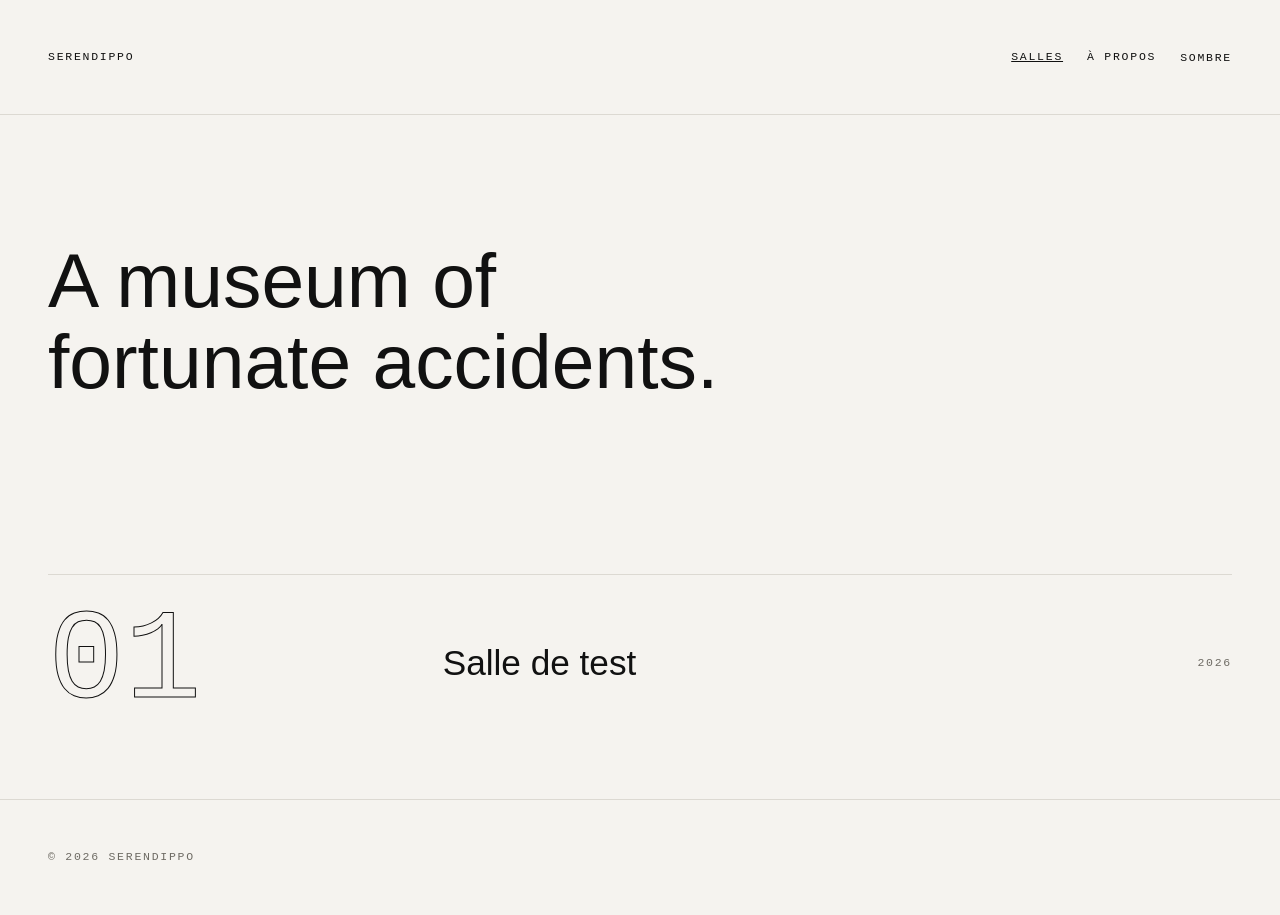
==== index.html @ 0b19ab28 "Musée virtuel : structure initiale" ====
<!doctype html>
<html lang="fr">
<head>
<meta charset="utf-8">
<meta name="viewport" content="width=device-width, initial-scale=1">
<title>SERENDIPPO</title>
<link rel="icon" href="data:image/svg+xml,%3Csvg xmlns='http://www.w3.org/2000/svg' viewBox='0 0 32 32'%3E%3Crect fill='%23111' width='32' height='32'/%3E%3C/svg%3E">
<script>try{var t=localStorage.getItem("theme");if(t==="light"||t==="dark"){document.documentElement.setAttribute("data-theme",t);}}catch(e){}</script>
<link rel="stylesheet" href="css/style.css">
</head>
<body data-page="home">
<header id="site-header"></header>
<main id="app"></main>
<footer id="site-footer"></footer>
<noscript>Ce musée nécessite JavaScript.</noscript>
<script defer src="data/projects.js"></script>
<script defer src="js/main.js"></script>
</body>
</html>
---- css/style.css ----
:root {
  color-scheme: light;
  --bg: #f5f3ef;
  --fg: #111111;
  --dim: #6e6b64;
  --line: #dcd9d2;
  --pad: clamp(1rem, 4vw, 3rem);
  --sans: "Helvetica Neue", Helvetica, Arial, sans-serif;
  --mono: ui-monospace, "SF Mono", Menlo, Consolas, monospace;
}

@media (prefers-color-scheme: dark) {
  :root:not([data-theme="light"]) {
    color-scheme: dark;
    --bg: #0a0a0a;
    --fg: #e8e5de;
    --dim: #8a877f;
    --line: #2a2a28;
  }
}

:root[data-theme="dark"] {
  color-scheme: dark;
  --bg: #0a0a0a;
  --fg: #e8e5de;
  --dim: #8a877f;
  --line: #2a2a28;
}

* {
  box-sizing: border-box;
}

html {
  scroll-behavior: smooth;
}

@media (prefers-reduced-motion: reduce) {
  html {
    scroll-behavior: auto;
  }
  *, *::before, *::after {
    animation-duration: 0.01ms !important;
    animation-iteration-count: 1 !important;
    transition-duration: 0.01ms !important;
  }
}

body {
  margin: 0;
  background: var(--bg);
  color: var(--fg);
  font-family: var(--sans);
  font-weight: 300;
  line-height: 1.6;
}

a {
  color: inherit;
  text-decoration: none;
}

a:hover {
  text-decoration: underline;
}

:focus-visible {
  outline: 1px solid var(--fg);
  outline-offset: 4px;
}

.nav-link, #theme-toggle {
  font-family: var(--mono);
  text-transform: uppercase;
  letter-spacing: 0.15em;
  font-size: 0.72rem;
  color: var(--fg);
  background: none;
  border: 0;
  padding: 0;
  cursor: pointer;
}

.nav-link:hover, #theme-toggle:hover {
  text-decoration: underline;
}

.nav-link.active {
  text-decoration: underline;
}

#site-header {
  position: sticky;
  top: 0;
  z-index: 40;
  background: var(--bg);
  padding: var(--pad);
  display: flex;
  justify-content: space-between;
  align-items: center;
  border-bottom: 1px solid var(--line);
}

#site-header .title {
  font-family: var(--mono);
  text-transform: uppercase;
  letter-spacing: 0.15em;
  font-size: 0.72rem;
}

#site-header nav {
  display: flex;
  gap: 1.5rem;
  align-items: center;
}

#site-footer {
  padding: var(--pad);
  font-family: var(--mono);
  font-size: 0.72rem;
  color: var(--dim);
  text-transform: uppercase;
  letter-spacing: 0.15em;
  border-top: 1px solid var(--line);
}

.home-statement {
  font-size: clamp(2rem, 6vw, 5.5rem);
  line-height: 1.05;
  max-width: 20ch;
  padding: var(--pad);
  font-weight: 300;
}

.rooms-list {
  padding: var(--pad);
}

.room-link {
  display: grid;
  grid-template-columns: 1fr 1fr 1fr;
  align-items: center;
  padding: 1.5rem 0;
  border-top: 1px solid var(--line);
  opacity: 0;
  animation: fadeIn 0.6s forwards;
}

@keyframes fadeIn {
  to { opacity: 1; }
}

.room-link:nth-child(1) { animation-delay: 0.1s; }
.room-link:nth-child(2) { animation-delay: 0.2s; }
.room-link:nth-child(3) { animation-delay: 0.3s; }
.room-link:nth-child(4) { animation-delay: 0.4s; }
.room-link:nth-child(5) { animation-delay: 0.5s; }
.room-link:nth-child(6) { animation-delay: 0.6s; }
.room-link:nth-child(7) { animation-delay: 0.7s; }
.room-link:nth-child(8) { animation-delay: 0.8s; }
.room-link:nth-child(9) { animation-delay: 0.9s; }
.room-link:nth-child(10) { animation-delay: 1.0s; }

.room-number {
  font-family: var(--mono);
  font-size: clamp(3rem, 10vw, 9rem);
  line-height: 1;
  color: transparent;
  -webkit-text-stroke: 1px var(--fg);
  transition: color 0.3s;
}

@media (hover: hover) and (min-width: 900px) {
  .room-link:hover .room-number {
    color: var(--fg);
  }
}

.room-title {
  font-size: clamp(1.2rem, 3vw, 2.2rem);
  font-weight: 300;
}

.room-year {
  font-family: var(--mono);
  font-size: 0.72rem;
  text-transform: uppercase;
  letter-spacing: 0.15em;
  text-align: right;
  color: var(--dim);
}

#preview {
  position: fixed;
  right: 4vw;
  top: 50%;
  transform: translateY(-50%);
  width: 22vw;
  pointer-events: none;
  opacity: 0;
  transition: opacity 0.3s;
  z-index: 30;
}

#preview.visible {
  opacity: 1;
}

.room-header {
  padding: var(--pad);
}

.room-header .room-number {
  -webkit-text-stroke: 1px var(--fg);
}

.room-header h1 {
  font-size: clamp(2rem, 5vw, 4rem);
  font-weight: 300;
  margin: 0.5rem 0 0.25rem;
}

.room-header .room-year {
  margin-top: 0;
}

.room-text {
  max-width: 52ch;
  color: var(--dim);
  padding: 0 var(--pad) var(--pad);
  margin: 0;
  line-height: 1.7;
}

.wall {
  display: grid;
  grid-template-columns: repeat(12, 1fr);
  row-gap: clamp(4rem, 12vh, 10rem);
  padding: var(--pad);
}

.work {
  opacity: 0;
  animation: fadeIn 0.6s forwards;
}

.work:nth-child(odd) {
  grid-column: 2 / 9;
}

.work:nth-child(even) {
  grid-column: 6 / 13;
  justify-self: end;
}

@media (max-width: 700px) {
  .work {
    grid-column: 1 / -1 !important;
    justify-self: stretch !important;
  }
}

.work img {
  width: auto;
  height: auto;
  max-width: 100%;
  max-height: 88vh;
  display: block;
  cursor: zoom-in;
}

.work figcaption {
  margin-top: 0.8rem;
  font-family: var(--mono);
  font-size: 0.72rem;
  color: var(--dim);
  text-transform: uppercase;
  letter-spacing: 0.15em;
}

.work figcaption .work-id {
  color: var(--fg);
}

#lightbox {
  position: fixed;
  inset: 0;
  z-index: 50;
  background: var(--bg);
  display: flex;
  flex-direction: column;
  align-items: center;
  justify-content: center;
  padding: 2rem;
  gap: 1rem;
}

#lightbox[hidden] {
  display: none;
}

#lightbox img {
  max-width: 92vw;
  max-height: 78vh;
  object-fit: contain;
}

#lightbox figcaption {
  font-family: var(--mono);
  font-size: 0.72rem;
  color: var(--dim);
  text-transform: uppercase;
  letter-spacing: 0.15em;
  white-space: nowrap;
}

#lightbox figcaption .work-id {
  color: var(--fg);
}

#lightbox-controls {
  display: flex;
  gap: 1rem;
}

#lightbox-controls button {
  background: transparent;
  border: 1px solid var(--line);
  color: var(--fg);
  padding: 0.5rem 1rem;
  font-family: var(--mono);
  font-size: 0.72rem;
  text-transform: uppercase;
  letter-spacing: 0.15em;
  cursor: pointer;
  transition: border-color 0.2s;
}

#lightbox-controls button:hover {
  border-color: var(--fg);
}

.about-content {
  max-width: 52ch;
  padding: var(--pad);
}

.about-content p {
  color: var(--dim);
  line-height: 1.7;
  margin: 0 0 1.5rem;
}

.about-contact {
  font-family: var(--mono);
  font-size: 0.72rem;
  text-transform: uppercase;
  letter-spacing: 0.15em;
  color: var(--dim);
  margin-top: 2rem;
}
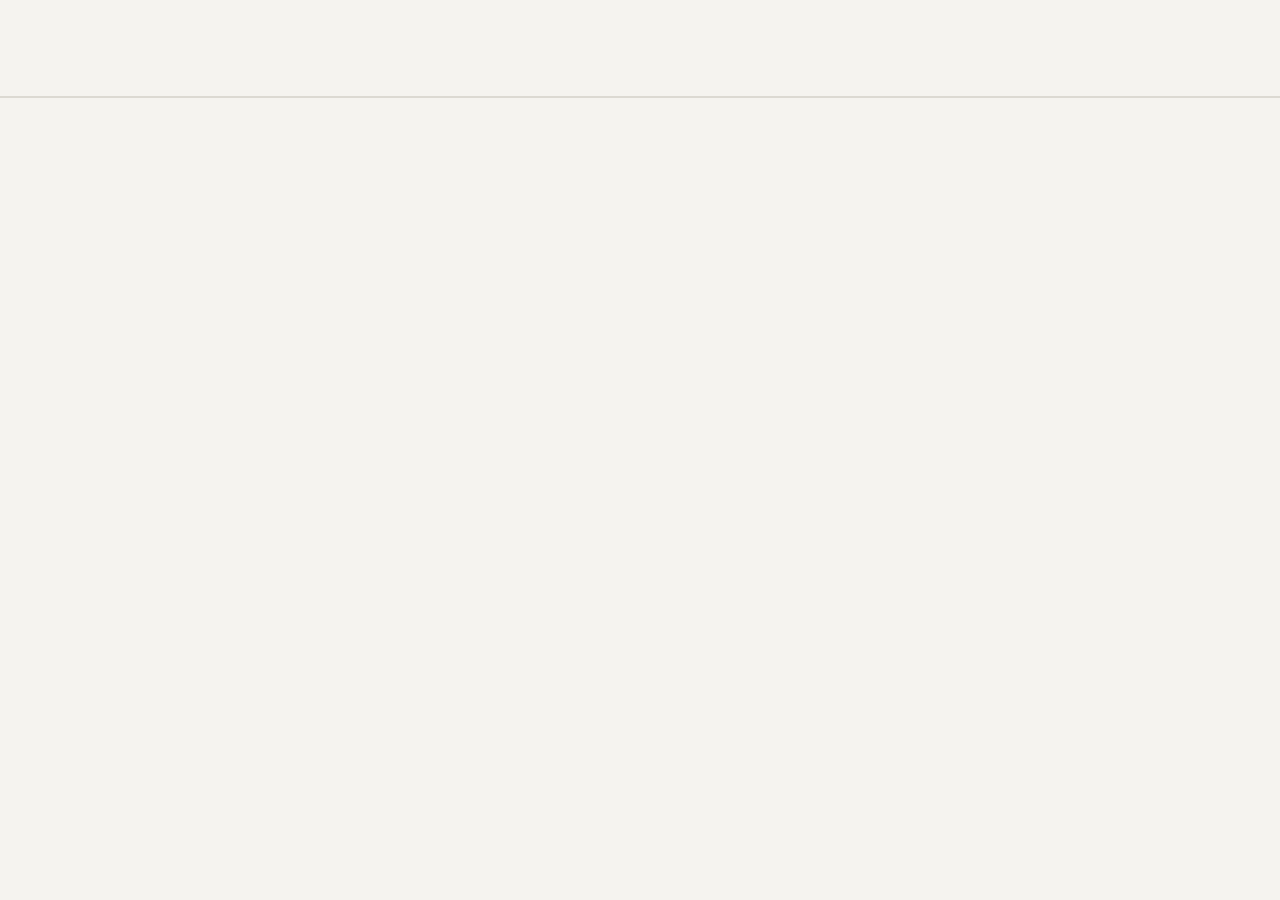
==== commit ba431a95: "meta: browser title → Serendippo Museum, add favicon.ico" ====
--- a/index.html
+++ b/index.html
@@ -3,8 +3,8 @@
 <head>
 <meta charset="utf-8">
 <meta name="viewport" content="width=device-width, initial-scale=1">
-<title>SERENDIPPO</title>
-<link rel="icon" href="data:image/svg+xml,%3Csvg xmlns='http://www.w3.org/2000/svg' viewBox='0 0 32 32'%3E%3Crect fill='%23111' width='32' height='32'/%3E%3C/svg%3E">
+<title>Serendippo Museum</title>
+<link rel="icon" href="favicon.ico" sizes="any">
 <script>try{var t=localStorage.getItem("theme");if(t==="light"||t==="dark"){document.documentElement.setAttribute("data-theme",t);}}catch(e){}</script>
 <link rel="stylesheet" href="css/style.css">
 </head>
--- a/css/style.css
+++ b/css/style.css
@@ -69,7 +69,7 @@
   outline-offset: 4px;
 }
 
-.nav-link, #theme-toggle {
+.nav-link, #theme-toggle, #lang-toggle {
   font-family: var(--mono);
   text-transform: uppercase;
   letter-spacing: 0.15em;
@@ -81,7 +81,7 @@
   cursor: pointer;
 }
 
-.nav-link:hover, #theme-toggle:hover {
+.nav-link:hover, #theme-toggle:hover, #lang-toggle:hover {
   text-decoration: underline;
 }
 
@@ -125,11 +125,20 @@
 }
 
 .home-statement {
-  font-size: clamp(2rem, 6vw, 5.5rem);
-  line-height: 1.05;
-  max-width: 20ch;
+  font-size: clamp(1.75rem, 4.5vw, 3.5rem);
+  line-height: 1.1;
+  max-width: 28ch;
   padding: var(--pad);
   font-weight: 300;
+}
+
+@media (max-width: 600px) {
+  .home-statement {
+    font-size: clamp(1.5rem, 7vw, 2.5rem);
+    max-width: none;
+    padding: calc(var(--pad) * 0.75) var(--pad);
+    text-align: center;
+  }
 }
 
 .rooms-list {
@@ -144,6 +153,23 @@
   border-top: 1px solid var(--line);
   opacity: 0;
   animation: fadeIn 0.6s forwards;
+}
+
+@media (max-width: 700px) {
+  .room-link {
+    grid-template-columns: auto 1fr auto;
+    gap: 1rem;
+    padding: 1rem 0;
+  }
+  .room-number {
+    font-size: clamp(2rem, 8vw, 4rem);
+  }
+  .room-title {
+    font-size: clamp(1.1rem, 3.5vw, 1.5rem);
+  }
+  .room-year {
+    font-size: 0.6rem;
+  }
 }
 
 @keyframes fadeIn {
@@ -206,6 +232,12 @@
   opacity: 1;
 }
 
+@media (max-width: 900px) {
+  #preview {
+    display: none;
+  }
+}
+
 .room-header {
   padding: var(--pad);
 }
@@ -276,10 +308,27 @@
   color: var(--dim);
   text-transform: uppercase;
   letter-spacing: 0.15em;
-}
-
-.work figcaption .work-id {
-  color: var(--fg);
+  line-height: 1.6;
+}
+
+.work figcaption .num {
+  color: var(--fg);
+}
+
+.work figcaption .desc {
+  display: block;
+  margin-top: 0.3rem;
+  font-style: italic;
+  text-transform: none;
+  color: var(--fg);
+}
+
+.work figcaption .meta {
+  display: block;
+  margin-top: 0.3rem;
+  font-size: 0.65rem;
+  color: var(--dim);
+  text-transform: none;
 }
 
 #lightbox {
@@ -311,11 +360,29 @@
   color: var(--dim);
   text-transform: uppercase;
   letter-spacing: 0.15em;
-  white-space: nowrap;
-}
-
-#lightbox figcaption .work-id {
-  color: var(--fg);
+  white-space: normal;
+  text-align: center;
+  max-width: 90vw;
+}
+
+#lightbox figcaption .num {
+  color: var(--fg);
+}
+
+#lightbox figcaption .desc {
+  display: block;
+  margin-top: 0.5rem;
+  font-style: italic;
+  text-transform: none;
+  color: var(--fg);
+}
+
+#lightbox figcaption .meta {
+  display: block;
+  margin-top: 0.5rem;
+  font-size: 0.65rem;
+  color: var(--dim);
+  text-transform: none;
 }
 
 #lightbox-controls {
@@ -358,4 +425,6 @@
   letter-spacing: 0.15em;
   color: var(--dim);
   margin-top: 2rem;
-}+}
+
+.num { color: var(--fg); }
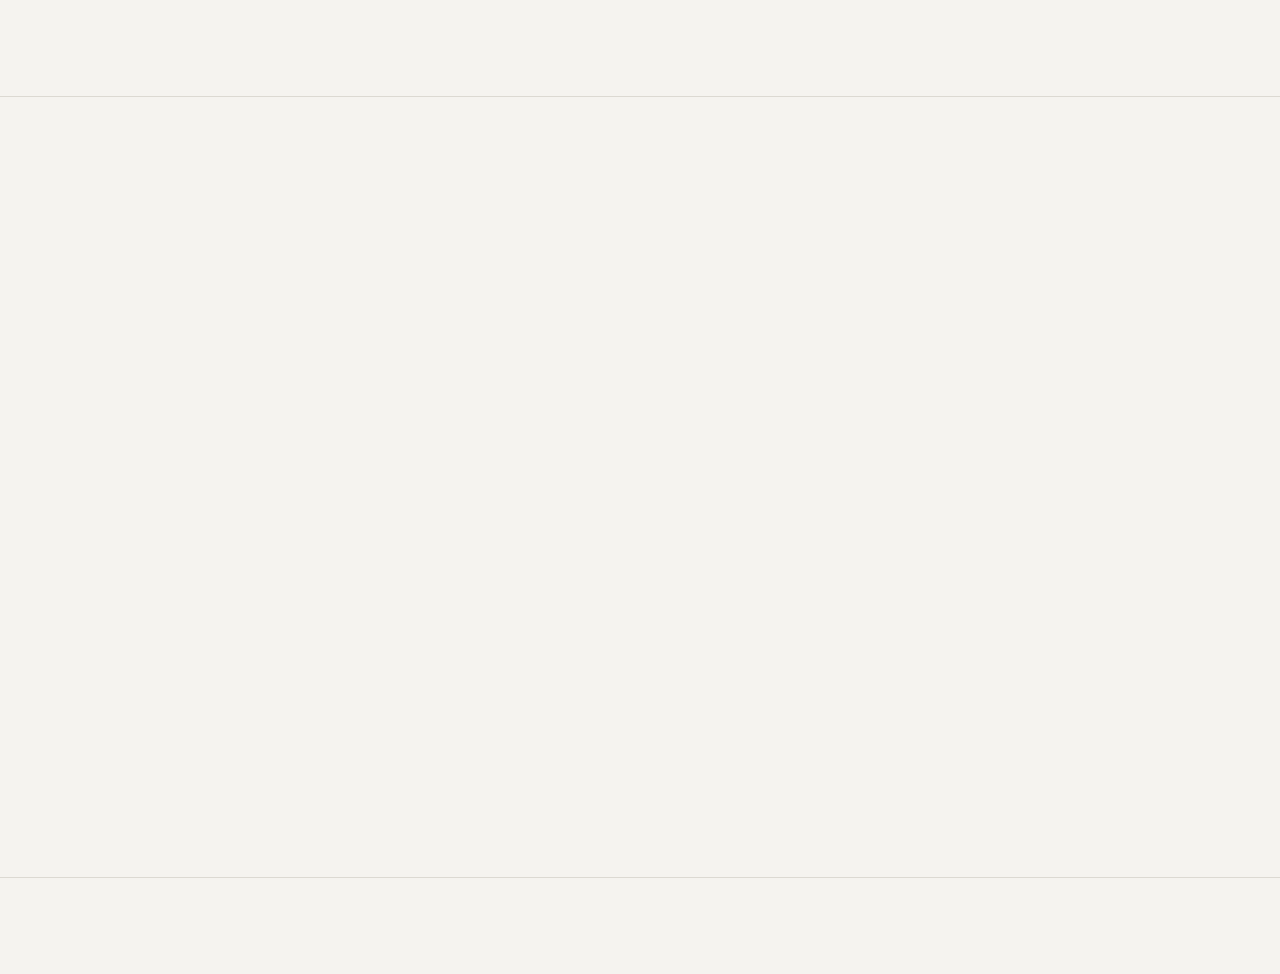
==== commit 5e1a15bc: "Qualité d'origine des images, visionneuse avec zoom et plein écran, liens directs" ====
--- a/index.html
+++ b/index.html
@@ -14,6 +14,7 @@
 <footer id="site-footer"></footer>
 <noscript>Ce musée nécessite JavaScript.</noscript>
 <script defer src="data/projects.js"></script>
+<script defer src="js/viewer.js"></script>
 <script defer src="js/main.js"></script>
 </body>
 </html>
--- a/css/style.css
+++ b/css/style.css
@@ -139,6 +139,11 @@
     padding: calc(var(--pad) * 0.75) var(--pad);
     text-align: center;
   }
+}
+
+/* Home page: ensure footer stays at bottom */
+[data-page="home"] #app {
+  min-height: calc(100vh - 120px);
 }
 
 .rooms-list {
@@ -348,10 +353,26 @@
   display: none;
 }
 
-#lightbox img {
-  max-width: 92vw;
-  max-height: 78vh;
+#lightbox-inner {
+  display: flex;
+  flex-direction: column;
+  align-items: center;
+  justify-content: center;
+  width: 100%;
+  height: 100%;
+  overflow: hidden;
+  position: relative;
+}
+
+#lightbox-inner img {
+  max-width: none;
+  max-height: none;
+  width: auto;
+  height: auto;
   object-fit: contain;
+  touch-action: none;
+  transition: transform 0.1s ease-out;
+  transform-origin: center center;
 }
 
 #lightbox figcaption {
@@ -363,6 +384,8 @@
   white-space: normal;
   text-align: center;
   max-width: 90vw;
+  margin-top: 1rem;
+  pointer-events: none;
 }
 
 #lightbox figcaption .num {
@@ -388,6 +411,7 @@
 #lightbox-controls {
   display: flex;
   gap: 1rem;
+  z-index: 10;
 }
 
 #lightbox-controls button {
@@ -400,11 +424,32 @@
   text-transform: uppercase;
   letter-spacing: 0.15em;
   cursor: pointer;
-  transition: border-color 0.2s;
+  transition: border-color 0.2s, background 0.2s;
 }
 
 #lightbox-controls button:hover {
   border-color: var(--fg);
+  background: var(--fg);
+  color: var(--bg);
+}
+
+#lightbox-controls button:active {
+  transform: scale(0.98);
+}
+
+#lightbox-inner[style*="cursor"] {
+  /* cursor handled by JS */
+}
+
+@media (max-width: 700px) {
+  #lightbox-controls {
+    flex-wrap: wrap;
+    justify-content: center;
+  }
+  #lightbox-controls button {
+    padding: 0.6rem 0.8rem;
+    font-size: 0.65rem;
+  }
 }
 
 .about-content {
@@ -427,4 +472,18 @@
   margin-top: 2rem;
 }
 
-.num { color: var(--fg); }+.num { color: var(--fg); }
+
+/* Visionneuse */
+.viewer { position: fixed; inset: 0; z-index: 60; background: var(--bg); color: var(--fg); overflow: hidden; }
+.viewer[hidden] { display: none; }
+.viewer-stage { position: absolute; inset: 0; overflow: hidden; touch-action: none; cursor: grab; }
+.viewer-img { position: absolute; left: 0; top: 0; max-width: none; max-height: none; transform-origin: 0 0; will-change: transform; user-select: none; -webkit-user-drag: none; }
+.viewer-loading { position: absolute; top: 50%; left: 50%; transform: translate(-50%, -50%); display: none; font-family: var(--mono); font-size: 0.72rem; text-transform: uppercase; letter-spacing: 0.15em; color: var(--dim); }
+.viewer.is-loading .viewer-loading { display: block; }
+.viewer-bar { position: absolute; top: 0; right: 0; display: flex; flex-wrap: wrap; justify-content: flex-end; gap: 0.4rem; padding: var(--pad); padding-top: calc(var(--pad) + env(safe-area-inset-top, 0px)); }
+.viewer-bar button { min-width: 2.4rem; height: 2.4rem; padding: 0 0.6rem; background: var(--bg); color: var(--fg); border: 1px solid var(--line); font-family: var(--mono); font-size: 0.72rem; text-transform: uppercase; letter-spacing: 0.15em; cursor: pointer; }
+.viewer-bar button:hover { border-color: var(--fg); }
+.viewer-cap { position: absolute; left: 0; right: 0; bottom: 0; display: flex; justify-content: space-between; gap: 1rem; padding: var(--pad); padding-bottom: calc(var(--pad) + env(safe-area-inset-bottom, 0px)); background: linear-gradient(to top, var(--bg), transparent); font-family: var(--mono); font-size: 0.72rem; text-transform: uppercase; letter-spacing: 0.15em; color: var(--dim); pointer-events: none; }
+#fullscreen-toggle { font-family: var(--mono); font-size: 0.72rem; text-transform: uppercase; letter-spacing: 0.15em; background: none; border: 0; padding: 0; color: var(--fg); cursor: pointer; }
+#fullscreen-toggle:hover { text-decoration: underline; }
